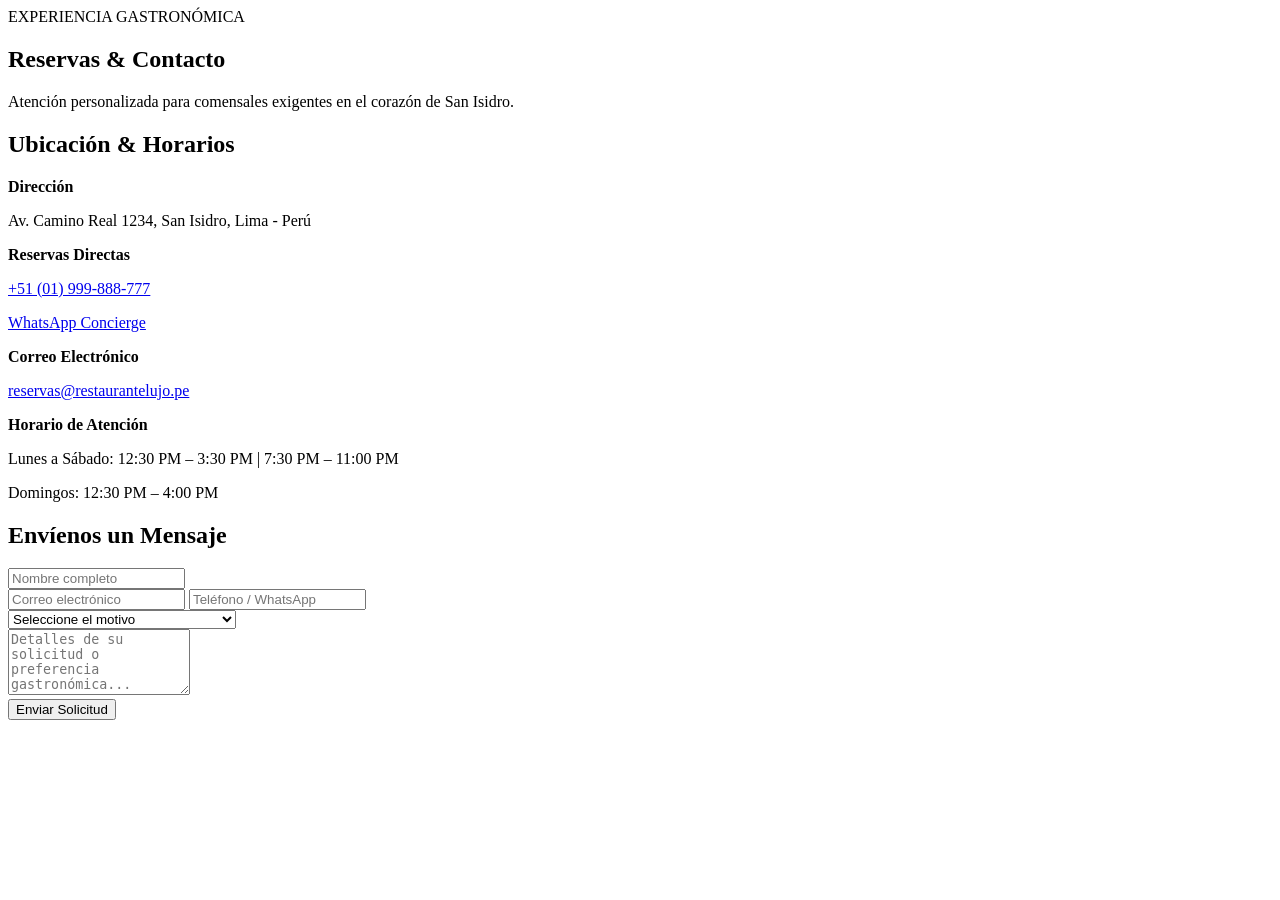
==== contacto.html @ ae455fc4 "contacto.html # Contacto - Restaurante [LIVING TO EAT]  ## Información de contacto - Dirección: A" ====
<!DOCTYPE html>
<html lang="es">
<head>
  <meta charset="UTF-8">
  <meta name="viewport" content="width=device-width, initial-scale=1.0">
  <title>Contacto | Restaurante de Lujo Lima</title>
  <link rel="stylesheet" href="style.css">
  <link href="https://fonts.googleapis.com/css2?family=Montserrat:wght@300;400;500&family=Playfair+Display:ital,wght@0,600;1,400&display=swap" rel="stylesheet">
</head>
<body>

  <section class="contact-section">
    <div class="container">
      <header class="section-header">
        <span class="subtitle">EXPERIENCIA GASTRONÓMICA</span>
        <h1>Reservas & Contacto</h1>
        <p>Atención personalizada para comensales exigentes en el corazón de San Isidro.</p>
      </header>

      <div class="contact-grid">
        <div class="contact-info">
          <h2>Ubicación & Horarios</h2>
          
          <div class="info-item">
            <strong>Dirección</strong>
            <p>Av. Camino Real 1234, San Isidro, Lima - Perú</p>
          </div>

          <div class="info-item">
            <strong>Reservas Directas</strong>
            <p><a href="tel:+511999888777">+51 (01) 999-888-777</a></p>
            <p><a href="https://wa.me/51999888777" target="_blank" class="whatsapp-link">WhatsApp Concierge</a></p>
          </div>

          <div class="info-item">
            <strong>Correo Electrónico</strong>
            <p><a href="mailto:reservas@restaurantelujo.pe">reservas@restaurantelujo.pe</a></p>
          </div>

          <div class="info-item">
            <strong>Horario de Atención</strong>
            <p>Lunes a Sábado: 12:30 PM – 3:30 PM | 7:30 PM – 11:00 PM</p>
            <p>Domingos: 12:30 PM – 4:00 PM</p>
          </div>
        </div>

        <div class="contact-form-container">
          <h2>Envíenos un Mensaje</h2>
          <form class="contact-form" action="#" method="POST">
            <div class="form-group">
              <input type="text" id="name" name="name" placeholder="Nombre completo" required>
            </div>
            
            <div class="form-group grid-2">
              <input type="email" id="email" name="email" placeholder="Correo electrónico" required>
              <input type="tel" id="phone" name="phone" placeholder="Teléfono / WhatsApp" required>
            </div>

            <div class="form-group">
              <select id="subject" name="subject" required>
                <option value="" disabled selected>Seleccione el motivo</option>
                <option value="reserva">Reserva Especial / Evento Privado</option>
                <option value="corporativo">Cenas Corporativas</option>
                <option value="prensa">Prensa & Relaciones Públicas</option>
                <option value="consulta">Consulta General</option>
              </select>
            </div>

            <div class="form-group">
              <textarea id="message" name="message" rows="4" placeholder="Detalles de su solicitud o preferencia gastronómica..." required></textarea>
            </div>

            <button type="submit" class="btn-submit">Enviar Solicitud</button>
          </form>
        </div>
      </div>
    </div>
  </section>

</body>
</html>
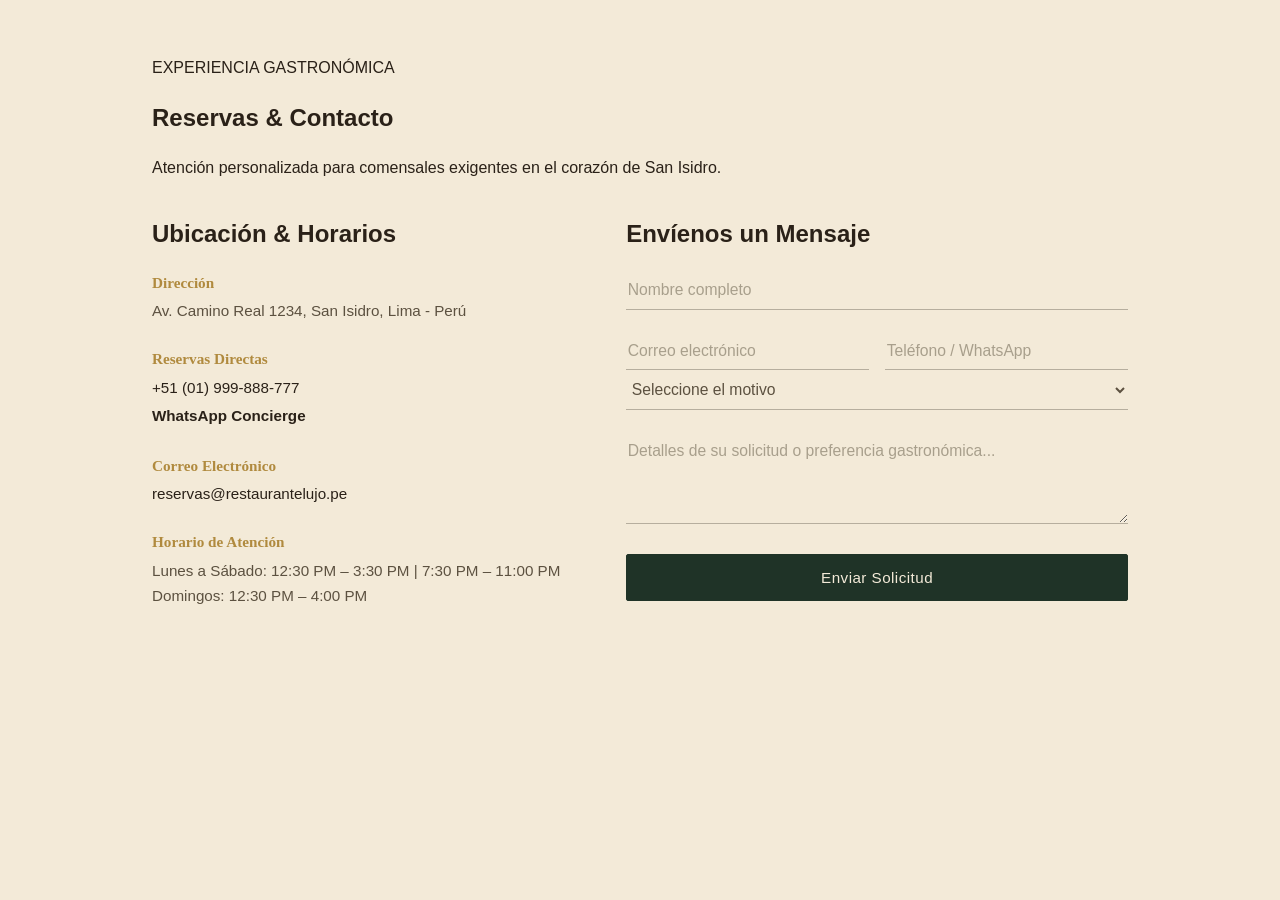
==== commit 5d72626c: "Conexion de la vistas del la pagina" ====
--- a/contacto.html
+++ b/contacto.html
@@ -4,7 +4,7 @@
   <meta charset="UTF-8">
   <meta name="viewport" content="width=device-width, initial-scale=1.0">
   <title>Contacto | Restaurante de Lujo Lima</title>
-  <link rel="stylesheet" href="style.css">
+  <link rel="stylesheet" href="estilos-contacto.css">
   <link href="https://fonts.googleapis.com/css2?family=Montserrat:wght@300;400;500&family=Playfair+Display:ital,wght@0,600;1,400&display=swap" rel="stylesheet">
 </head>
 <body>
--- a/estilos-contacto.css
+++ b/estilos-contacto.css
@@ -0,0 +1,384 @@
+:root {
+  --green-deep: #1f3327;
+  --green-mid: #2b4536;
+  --parchment: #f3ead8;
+  --ink: #2a2118;
+  --ink-soft: #5c5140;
+  --gold: #b08a3e;
+
+  --font-display: "Fraunces", serif;
+  --font-body: "Work Sans", sans-serif;
+}
+
+* {
+  box-sizing: border-box;
+}
+
+html {
+  scroll-behavior: smooth;
+}
+
+body {
+  margin: 0;
+  background: var(--parchment);
+  color: var(--ink);
+  font-family: var(--font-body);
+  line-height: 1.5;
+}
+
+a {
+  color: inherit;
+  text-decoration: none;
+}
+
+/* ---------- Header ---------- */
+
+.site-header {
+  display: flex;
+  align-items: center;
+  justify-content: space-between;
+  padding: 1.25rem 2rem;
+  background: var(--green-deep);
+  color: var(--parchment);
+  position: sticky;
+  top: 0;
+  z-index: 10;
+}
+
+.brand {
+  display: flex;
+  align-items: center;
+  gap: 0.7rem;
+}
+
+.brand-mark {
+  font-family: var(--font-display);
+  font-size: 1.3rem;
+  font-style: italic;
+  color: var(--gold);
+}
+
+.brand-name {
+  font-family: var(--font-display);
+  font-size: 1.2rem;
+  font-weight: 600;
+  letter-spacing: 0.01em;
+}
+
+.site-nav {
+  display: flex;
+  gap: 1.75rem;
+  font-size: 0.95rem;
+}
+
+.site-nav a {
+  padding-bottom: 0.2rem;
+  border-bottom: 1px solid transparent;
+  transition: border-color 0.2s ease, color 0.2s ease;
+}
+
+.site-nav a:hover {
+  border-color: var(--gold);
+}
+
+.site-nav a.active {
+  color: var(--gold);
+  border-color: var(--gold);
+}
+
+.nav-toggle {
+  display: none;
+  flex-direction: column;
+  justify-content: center;
+  gap: 5px;
+  width: 2.2rem;
+  height: 2.2rem;
+  background: none;
+  border: none;
+  cursor: pointer;
+}
+
+.nav-toggle span {
+  display: block;
+  height: 2px;
+  background: var(--parchment);
+  border-radius: 2px;
+}
+
+/* ---------- Hero ---------- */
+
+.hero {
+  position: relative;
+  height: 55vh;
+  min-height: 20rem;
+  max-height: 26rem;
+  overflow: hidden;
+  color: var(--parchment);
+}
+
+.hero-image {
+  position: absolute;
+  inset: 0;
+  width: 100%;
+  height: 100%;
+  object-fit: cover;
+}
+
+.hero-overlay {
+  position: absolute;
+  inset: 0;
+  display: flex;
+  flex-direction: column;
+  align-items: center;
+  justify-content: center;
+  text-align: center;
+  padding: 2rem;
+  background: linear-gradient(
+    180deg,
+    rgba(31, 51, 39, 0.55) 0%,
+    rgba(31, 51, 39, 0.78) 100%
+  );
+}
+
+.hero-kicker {
+  margin: 0 0 0.6rem;
+  color: var(--gold);
+  font-size: 0.9rem;
+  letter-spacing: 0.04em;
+}
+
+.hero h1 {
+  font-family: var(--font-display);
+  font-size: clamp(2.2rem, 5vw, 3.2rem);
+  margin: 0 0 0.75rem;
+  font-weight: 600;
+}
+
+.hero-text {
+  max-width: 34rem;
+  margin: 0 auto;
+  color: #d9d2bf;
+  font-size: 1.02rem;
+}
+
+/* ---------- Contact section ---------- */
+
+.contact-section {
+  max-width: 64rem;
+  margin: 0 auto;
+  padding: 3.5rem 1.5rem 4rem;
+}
+
+.contact-grid {
+  display: grid;
+  grid-template-columns: 1fr 1.2fr;
+  gap: 3.5rem;
+}
+
+.group-title {
+  font-family: var(--font-display);
+  font-size: 1.35rem;
+  font-weight: 600;
+  color: var(--ink);
+  border-bottom: 1px solid rgba(176, 138, 62, 0.35);
+  padding-bottom: 0.75rem;
+  margin-bottom: 1.75rem;
+}
+
+/* -- Contact info column -- */
+
+.info-item {
+  margin-bottom: 1.6rem;
+}
+
+.info-item strong {
+  display: block;
+  font-family: var(--font-display);
+  font-size: 0.95rem;
+  color: var(--gold);
+  margin-bottom: 0.35rem;
+}
+
+.info-item p {
+  margin: 0.15rem 0;
+  color: var(--ink-soft);
+  font-size: 0.95rem;
+}
+
+.info-item a {
+  color: var(--ink);
+  border-bottom: 1px solid transparent;
+  transition: border-color 0.2s ease, color 0.2s ease;
+}
+
+.info-item a:hover {
+  color: var(--green-deep);
+  border-color: var(--gold);
+}
+
+.whatsapp-link {
+  display: inline-block;
+  margin-top: 0.2rem;
+  font-weight: 600;
+}
+
+/* -- Contact form column -- */
+
+.contact-form .form-group {
+  margin-bottom: 1.4rem;
+}
+
+.contact-form .grid-2 {
+  display: grid;
+  grid-template-columns: 1fr 1fr;
+  gap: 1rem;
+  margin-bottom: 0;
+}
+
+.contact-form input,
+.contact-form select,
+.contact-form textarea {
+  width: 100%;
+  font-family: var(--font-body);
+  font-size: 0.98rem;
+  color: var(--ink);
+  background: transparent;
+  border: none;
+  border-bottom: 1px solid rgba(42, 33, 24, 0.3);
+  padding: 0.6rem 0.1rem;
+  transition: border-color 0.2s ease;
+}
+
+.contact-form textarea {
+  resize: vertical;
+  min-height: 5rem;
+}
+
+.contact-form input:focus,
+.contact-form select:focus,
+.contact-form textarea:focus {
+  outline: none;
+  border-color: var(--gold);
+}
+
+.contact-form input::placeholder,
+.contact-form textarea::placeholder {
+  color: #a89f8c;
+}
+
+.contact-form select {
+  color: var(--ink-soft);
+  cursor: pointer;
+}
+
+.btn-submit {
+  display: block;
+  width: 100%;
+  margin-top: 0.5rem;
+  padding: 0.9rem 1.5rem;
+  font-family: var(--font-body);
+  font-size: 0.95rem;
+  letter-spacing: 0.03em;
+  color: var(--parchment);
+  background: var(--green-deep);
+  border: 1px solid var(--green-deep);
+  border-radius: 2px;
+  cursor: pointer;
+  transition: background 0.2s ease, color 0.2s ease;
+}
+
+.btn-submit:hover {
+  background: transparent;
+  color: var(--green-deep);
+}
+
+.form-feedback {
+  margin-top: 1.25rem;
+  text-align: center;
+  color: var(--green-deep);
+  font-size: 0.95rem;
+  font-style: italic;
+}
+
+/* ---------- Footer ---------- */
+
+.site-footer {
+  background: var(--green-deep);
+  color: #d9d2bf;
+  padding: 2rem;
+  text-align: center;
+}
+
+.footer-nav {
+  display: flex;
+  justify-content: center;
+  gap: 1.5rem;
+  flex-wrap: wrap;
+  margin-bottom: 0.9rem;
+  font-size: 0.9rem;
+}
+
+.footer-nav a:hover {
+  color: var(--gold);
+}
+
+.footer-note {
+  margin: 0;
+  font-size: 0.8rem;
+  color: #a9a08c;
+}
+
+/* ---------- Responsive ---------- */
+
+@media (max-width: 860px) {
+  .contact-grid {
+    grid-template-columns: 1fr;
+    gap: 3rem;
+  }
+}
+
+@media (max-width: 720px) {
+  .nav-toggle {
+    display: flex;
+  }
+
+  .site-nav {
+    position: absolute;
+    top: 100%;
+    left: 0;
+    right: 0;
+    background: var(--green-deep);
+    flex-direction: column;
+    gap: 0;
+    max-height: 0;
+    overflow: hidden;
+    transition: max-height 0.25s ease;
+  }
+
+  .site-nav.open {
+    max-height: 20rem;
+  }
+
+  .site-nav a {
+    padding: 0.9rem 2rem;
+    border-bottom: 1px solid rgba(255, 255, 255, 0.08);
+  }
+
+  .contact-form .grid-2 {
+    grid-template-columns: 1fr;
+  }
+}
+
+@media (prefers-reduced-motion: reduce) {
+  html {
+    scroll-behavior: auto;
+  }
+  * {
+    transition: none !important;
+  }
+}
+
+:focus-visible {
+  outline: 2px solid var(--gold);
+  outline-offset: 2px;
+}
